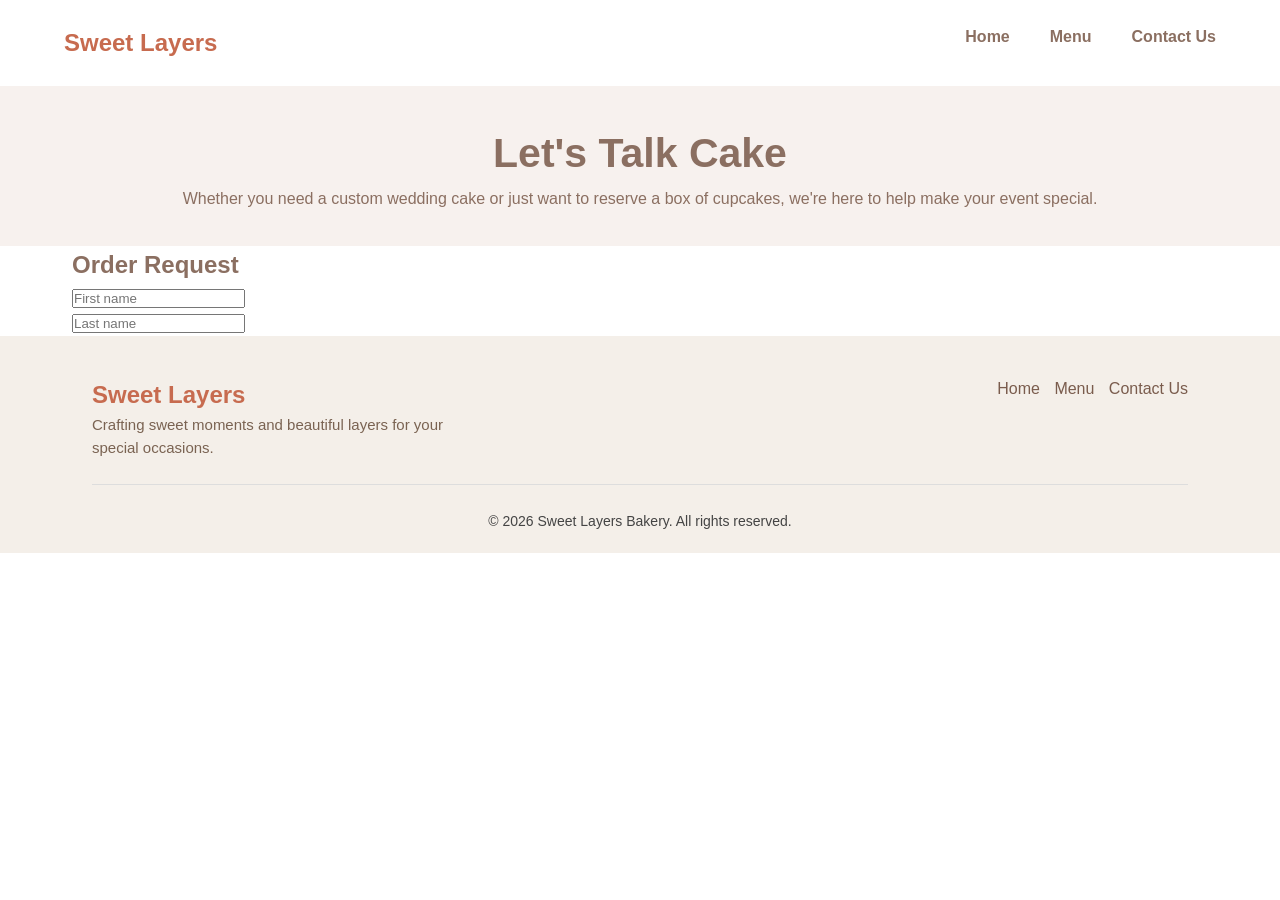
==== contact.html @ 5287844c "contactus form" ====
<!DOCTYPE html>
<html lang="en">
<head>
  <meta charset="UTF-8">
  <meta name="viewport" content="width=device-width, initial-scale=1.0">
  <title>Sweet Layers Cake</title>
  <link rel="stylesheet" href="Style/Style.css">
  <link rel="stylesheet" href="https://cdnjs.cloudflare.com/ajax/libs/font-awesome/6.0.0/css/all.min.css">
</head>
<body>
  <!-- Header Start -->
  <header class="header">
    <nav class="navbar container">
      <div class="logo">
        <a href="index.html" class="logoLink">
          <span>Sweet Layers</span>
        </a>
      </div>
      <ul class="nav-links">
        <li><a href="index.html" class="nav-link">Home</a></li>
        <li><a href="menu.html" class="nav-link">Menu</a></li>
        <li><a href="contact.html" class="nav-link">Contact Us</a></li>
      </ul>
    </nav>
  </header>
  <!-- Hero Section -->
  <section class="Menuhero">
    <div class="Menuoverlay"></div>

    <div class="menu-hero-content">
      <h1>Let's Talk Cake</h1>
      <p>
        Whether you need a custom wedding cake or just want to reserve a box of cupcakes, we're here to help make your event special.
      </p>

    </div>
  </section>

    <section class="container" id="contact-us">
        <div class="contactUs">
            <h2>Order Request</h2>
            <div class="contact-form">
                <form>
                    <div class="form-row">
                        <div class="col">
                        <input type="text" class="form-control" placeholder="First name">
                        </div>
                        <div class="col">
                        <input type="text" class="form-control" placeholder="Last name">
                        </div>
                    </div>
                </form>
            </div>
        </div>

        <div class="info">

        </div>
    </section>

  <footer class="footer">
    <div class="container">
      <div class="footerContain">
        <div class="footerInfo">
          <h2>Sweet Layers</h2>
          <p>Crafting sweet moments and beautiful layers for your special occasions.</p>
        </div>
        <div class="footerMenu">
           <a href="index.html" class="nav-link">Home</a>
           <a href="menu.html" class="nav-link">Menu</a>
           <a href="contact.html" class="nav-link">Contact Us</a>
        </div>
      </div>
      <hr>
      <div class="footerCopyRight">
          <p>© 2026 Sweet Layers Bakery. All rights reserved.</p>
      </div>
    </div>
  </footer>
  
</body>
</html>
---- Style/Style.css ----
:root{
  --primary: #c76b4f;
  --secondary: #8b6f61;
  --white: #ffffff;
  --dark: #333;
  --grey:#f4efe9;
  --overlay: rgba(47, 47, 47, 0.4);
  --orange: #a8573f;
  --brown:#5a463a;
  --CocoaStone: #7a6352;
  --cream: #f7f1ee;
}

* {
  margin: 0;
  padding: 0;
  box-sizing: border-box;
  font-family: 'Segoe UI', sans-serif;
}

body {
  font-family: 'Inter', sans-serif;
  line-height: 1.6;
  /* color: #1a1a2e;#2d3e2b */
  color: var(--secondary);
  overflow-x: hidden;
}

.container {
  max-width: 1200px;
  margin: 0 auto;
  padding: 0 2rem;
}

a.logoLink {
    font-size: 1.5rem;
    font-weight: 600;
    color: var(--primary);
    text-decoration: none;
}

.nav-links{
  display: flex;
    gap: 2.5rem;
   
    list-style: none;
}

/* nav.navbar.container {
    display: flex;
    gap: 2.5rem;
    justify-content: space-between;
    padding: 1.5rem;
    list-style: none;
} */
 nav.navbar.container {
    display: flex;
    gap: 2.5rem;
    justify-content: space-between;
    padding: 1.5rem;

    /* position: fixed;  
    top: 0;
    left: 0;
    width: 100%;       
    z-index: 1000;     
    background: white;  */
}
/* nav.navbar.container {
  /* box-shadow: 0 2px 10px rgba(0,0,0,0.1); 
} */
nav.navbar.container {
  position: sticky;
  top: 0;
  z-index: 1000;
  background: white;
}
a.nav-link{
text-decoration: none;
color: var(--secondary);
font-weight: 700;
}

a.nav-link:hover{
  color:var(--primary);
}

a.nav-link:active{
  color:var(--primary);
}

/* Home Page Middle Section After header Images/coverHomePage.png */
.hero {
    position: relative;
    background: url(https://manali141.github.io/SweetLayers/Images/coverHomePage.png) center / cover no-repeat;
    display: flex;
    
  align-items: center;
  justify-content: center;
   
    height: 30rem;
}
.overlay {
    position: absolute;
    width: 100%;
    height: 100%;
    background: var(--overlay);
}
.hero-content {
    position: relative;
    text-align: center;
    max-width: 800px;
    color: var(--white);
    padding: 20px;
}
.hero-content h1 {
    margin-bottom: 20px;
    font-weight: bold;
    font-size: 60px;
    line-height: 1.1;
}


.hero-content p {
    font-size: 18px;
    margin-bottom: 30px;
    line-height: 1.6;
}

/* section.grid {
    display: grid;
    grid-template-columns: repeat(auto-fill, minmax(300px, 1fr));
    gap: 2rem;
    padding: 50px 0 50px 0;
} */
 .cardDisplay {
  display: grid;
  grid-template-columns: repeat(3, 1fr); /* 3 cards per row */
  gap: 20px;
}
.category-card {
  border: 1px solid #eee;
  border-radius: 10px;
  overflow: hidden;
  background: #fff;
}

.category-image img {
  width: 100%;
  display: block;
}

.category-content {
  padding: 15px;
}
.feature {
  display: flex;
  justify-content: space-between; /* pushes left & right apart */
  align-items: center;
  margin-bottom: 20px;
  padding-top: 40px;
}

.featureLeft h1 {
  margin: 0;
}

.featureRight a {
  cursor: pointer;
  font-weight: 600;
}

/* Buttons */
.buttons {
  display: flex;
  justify-content: center;
  gap: 20px;
}

.btn {
  padding: 12px 25px;
  border-radius: 25px;
  text-decoration: none;
  font-weight: 500;
  transition: 0.3s;
}

.primary {
  background: var(--primary);
  color: var(--white);
}

.primary:hover {
  background: var(--orange);
}

.secondary {
  background: rgba(255, 255, 255, 0.3);
  color: var(--white);
  border: 1px solid var(--white);
}

.secondary:hover {
  background: var(--white);
  color: var(--dark);
}
.sepration{
  margin: 25px 0 50px;
  border: none;
  border-top: 1px solid #ddd;
}

/* Story Section */
.story {
    background: #f7f1ee;
    padding: 20px 40px 60px;
    text-align: center;
    margin-top:50px;
}
.story h1 {
    font-size: 32px;
    margin-bottom: 5px;
}
.story p {
    line-height: 1.6;
    color: #555;
}
.storyTitle {
    margin: 25px auto;
    max-width: 625px;
    text-align: center;
}
.titleLine {
    width: 60px;
    height: 3px;
    background-color: #c76b4f; /* your theme color */
    margin: 10px auto 20px; /* center + spacing */
    border-radius: 5px;
}

/* Footer Css Start */

.footer{
  background-color: var(--grey);
  padding: 40px 60px 20px;
  color: var(--brown);
}
.footerContain {
    display: flex;
    justify-content: space-between;
    align-items: flex-start;
    flex-wrap: wrap;
}
.footerInfo {
    color: var(--primary);
}
.footerMenu a.nav-link {
    margin-left: 10px;
    text-decoration: none;
    color: #7a5c4d;
    font-weight: 400;
}
.footer hr {
  margin: 25px 0;
  border: none;
  border-top: 1px solid #ddd;
}
.footerInfo p {
    max-width: 400px;
    font-size: 15px;
    line-height: 1.5;
    color:var(--CocoaStone) ;
}


.footerCopyRight {
    text-align: center;
    font-size: 14px;
    color: #444;
}

/* Menu Page Css */
.Menuhero {
    position: relative;
    background: #f7f1ee;
    display: flex;
    align-items: center;
    justify-content: center;
    height: 10rem;
}

.menu-hero-content h1 {
    text-align: center;
    font-weight: 700;
    font-size: 41px;
}

.Menuoverlay {
    position: absolute;
    width: 100%;
    height: 100%;
}

/*Search Bar*/
.searchBar {
    display: flex;
    justify-content: center;
    margin: 30px auto;
}
input#Search {
    width: 25rem;
    padding: 10px;
    border: 1px solid #ddd;
    border-radius: 30px;
    font-size: 15px;
    
    box-shadow: 0 2px 8px rgba(0, 0, 0, 0.1);
}
input#Search:focus {
border-color: #1e3a2f;
}
.MenucardDisplay {
  display: grid;
  grid-template-columns: repeat(4, 1fr); /* 3 cards per row */
  gap: 20px;
  padding-bottom: 8rem
}

.category-footer {
    padding: 15px;
}

.category-footer button {
    width: 100%;
    padding: 10px;
    border: none;
    background: #ac5639;
    color: white;
    border-radius: 20px;
    cursor: pointer;
}

.menuImage.category-image {
    transition: transform 0.4s ease;
}

.menuImage.category-image img:hover {
  transform: scale(1.1);
}

.namePrice {
    display: flex;
    justify-content: space-between;
}

.namePrice h3 {
    color: #472c22;
}


/* =========================
   TABLET (<= 1024px)
========================= */
@media (max-width: 1024px) {
  .cardDisplay {
    grid-template-columns: repeat(2, 1fr);
  }

  .MenucardDisplay {
    grid-template-columns: repeat(3, 1fr);
  }

  .hero-content h1 {
    font-size: 45px;
  }
}

/* =========================
   SMALL TABLET / LARGE MOBILE (<= 768px)
========================= */
@media (max-width: 768px) {

  /* NAVBAR */
  nav.navbar.container {
    flex-direction: column;
    align-items: center;
    gap: 1rem;
    padding: 1rem;
  }

  .nav-links {
    flex-wrap: wrap;
    justify-content: center;
    gap: 1rem;
  }

  /* HERO */
  .hero {
    height: 22rem;
    padding: 1rem;
  }

  .hero-content h1 {
    font-size: 32px;
  }

  .hero-content p {
    font-size: 14px;
  }

  /* GRID */
  .cardDisplay {
    grid-template-columns: 1fr;
  }

  .MenucardDisplay {
    grid-template-columns: repeat(2, 1fr);
  }

  /* SEARCH BAR */
  input#Search {
    width: 90%;
  }

  /* FOOTER */
  .footerContain {
    flex-direction: column;
    gap: 20px;
    text-align: center;
    align-items: center;
  }
}

/* =========================
   MOBILE (<= 480px)
========================= */
@media (max-width: 480px) {

  .hero-content h1 {
    font-size: 26px;
  }

  .hero-content p {
    font-size: 13px;
  }

  .MenucardDisplay {
    grid-template-columns: 1fr;
  }

  .buttons {
    flex-direction: column;
    gap: 10px;
  }

  .btn {
    width: 100%;
    text-align: center;
  }

  .menu-hero-content h1 {
    font-size: 28px;
  }
}
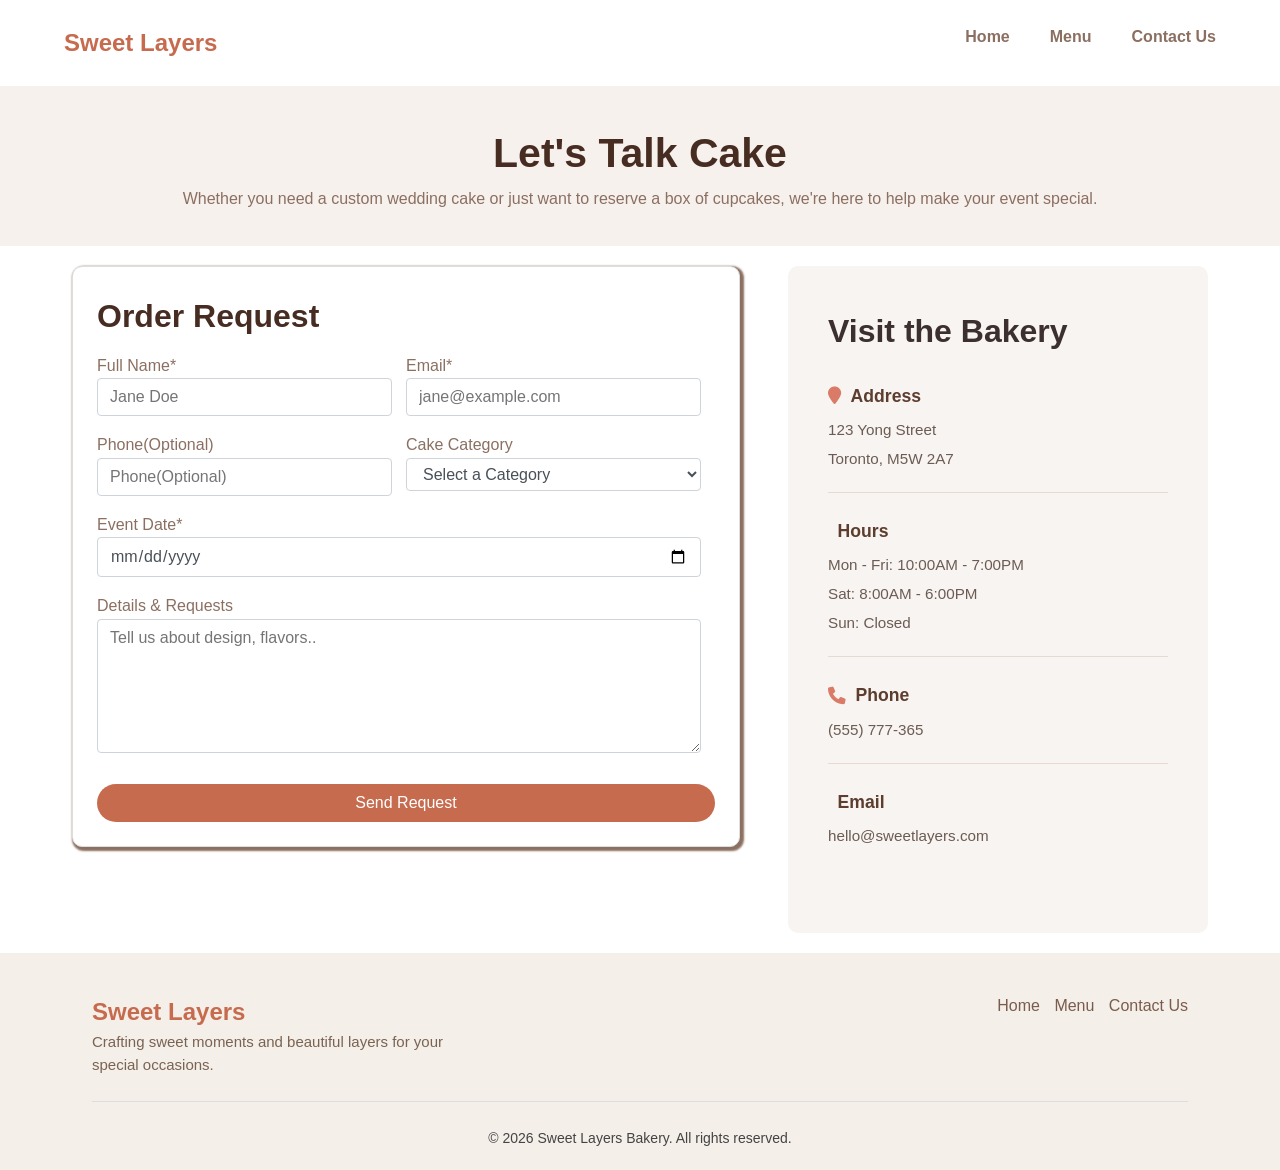
==== commit 39b29499: "Changes for contact us form and issue fixed for images" ====
--- a/contact.html
+++ b/contact.html
@@ -43,18 +43,72 @@
                 <form>
                     <div class="form-row">
                         <div class="col">
-                        <input type="text" class="form-control" placeholder="First name">
+                        <label for="fullName">Full Name*</label>
+                        <input type="text" name="fullName" required class="form-control" placeholder="Jane Doe">
                         </div>
                         <div class="col">
-                        <input type="text" class="form-control" placeholder="Last name">
+                          <label for="email">Email*</label>
+                        <input type="text" name="email" required class="form-control" placeholder="jane@example.com">
                         </div>
+                    </div>
+                    <div class="form-row">
+                        <div class="col">
+                        <label for="phone">Phone(Optional)</label>
+                        <input type="text" name="phone" class="form-control" placeholder="Phone(Optional)">
+                        </div>
+                        <div class="col">
+                           <label for="category">Cake Category</label>
+                        <select id="category" name="category" class="form-control" required>
+                          <option value="" disabled selected>Select a Category</option>
+                          <option value="1">Wedding Cake</option>
+                          <option value="2">Birthday Cake</option>
+                          <option value="3">Custom Design</option>
+                        </select>
+                        </div>
+                    </div>
+                    <div class="form-row">
+                        <div class="col">
+                        <label for="eventDate">Event Date*</label>
+                        <input type="date" name="eventDate" required class="form-control" placeholder="Pick a Date">
+                        </div>
+                        
+                    </div>
+                    <div class="form-row">
+                        <div class="col">
+                        <label for="eventDate">Details & Requests</label>
+                        <textarea cols="10" rows="5" name="eventDate" class="form-control" placeholder="Tell us about design, flavors.."></textarea>
+                        
+                        </div>
+                    </div>
+                    <div>
+                      <button class="btnRequest" id="btnSubmit">Send Request</button>
+                      <div class="alert-container"></div>
                     </div>
                 </form>
             </div>
         </div>
 
         <div class="info">
-
+          <h2>Visit the Bakery</h2>
+            <div class="address">
+                <div class="iconTitle"><h4><i class="fa fa-map-marker" aria-hidden="true"></i>Address</h4></div>
+                <p>123 Yong Street</p>
+                <p>Toronto, M5W 2A7</p>
+            </div>
+            <div class="hours">
+                <div><h4><i class="fa fa-clock-o" aria-hidden="true"></i>Hours</h4></div>
+                <p>Mon - Fri:  10:00AM - 7:00PM</p>
+                <p>Sat: 8:00AM - 6:00PM</p>
+                <p>Sun: Closed</p>
+            </div>
+            <div class="Phone">
+              <div><h4><i class="fa fa-phone" aria-hidden="true"></i>Phone</h4></div>
+              <p>(555) 777-365</p>
+            </div>
+            <div class="emil">
+              <div><h4><i class="fa fa-envelope-o" aria-hidden="true"></i>Email</h4></div>
+              <p>hello@sweetlayers.com</p>
+            </div>
         </div>
     </section>
 
@@ -77,6 +131,20 @@
       </div>
     </div>
   </footer>
-  
+  <script type="text/javascript">
+    const btnSubmit = document.querySelector("#btnSubmit");
+    const alertContainer = document.querySelector(".alert-container");
+    btnSubmit.addEventListener("click", () => {
+      DisplayAlert();
+    });
+
+    function DisplayAlert(){
+      alertContainer.innerHTML = `<div class="alert-box">
+       <i class="fa fa-exclamation-circle" aria-hidden="true"></i>
+       <p><strong>Note:</strong> Order Submitted.</p>
+      </div>
+      `
+    }
+    </script>
 </body>
 </html>
--- a/Style/Style.css
+++ b/Style/Style.css
@@ -293,6 +293,7 @@
     text-align: center;
     font-weight: 700;
     font-size: 41px;
+    color: #472c22;
 }
 
 .Menuoverlay {
@@ -347,6 +348,10 @@
 .menuImage.category-image img:hover {
   transform: scale(1.1);
 }
+.contactUs h2 {
+    color: #472c22;
+    font-size: 2rem;
+}
 
 .namePrice {
     display: flex;
@@ -355,6 +360,169 @@
 
 .namePrice h3 {
     color: #472c22;
+}
+
+section#contact-us {
+    display: flex;
+    justify-content: space-between;
+    gap:3rem;
+    margin: 20px auto;
+    align-items: flex-start;
+}
+#contact-us {
+    display: flex;
+    gap: 3rem;
+    align-items: stretch;
+}
+.contactUs,
+.info {
+    display: flex;
+    flex-direction: column;
+}
+.contactUs {
+    flex: 1;
+    background: #fff;
+    padding: 1.5rem;
+    border: 1px solid #ddd;
+    margin: 0 0 20px 0;
+    border-radius: 10px;
+    box-shadow: 2px 2px 2px 2px
+}
+
+.info {
+    width: 420px;
+    padding: 2.5rem;
+    background-color: #f7f4f1;
+    border-radius: 10px;
+    flex-shrink: 0;
+}
+
+.info h2 {
+  font-size: 2rem;
+  margin-bottom: 1.5rem;
+  color: #3b2f2f;
+}
+
+.address,
+.hours,
+.Phone,
+.emil {
+  margin-bottom: 1.5rem;
+  padding-bottom: 1rem;
+  border-bottom: 1px solid #e8d9d3;
+}
+
+.address:last-child,
+.hours:last-child,
+.Phone:last-child,
+.emil:last-child {
+  border-bottom: none;
+}
+
+.address h4,
+.hours h4,
+.Phone h4,
+.emil h4 {
+  display: flex;
+  align-items: center;
+  gap: 0.6rem;
+  font-size: 1.1rem;
+  color: #5c3d2e;
+  margin-bottom: 0.5rem;
+}
+
+.address p,
+.hours p,
+.Phone p,
+.emil p {
+  margin: 0.3rem 0;
+  color: #6b5b53;
+  font-size: 0.95rem;
+  line-height: 1.6;
+}
+
+.address i,
+.hours i,
+.Phone i,
+.emil i {
+  color: #d97b66;
+  font-size: 1.1rem;
+}
+
+/* .contact-form {
+    width: 100%;
+} */
+form {
+    display: block;
+    margin-top: 0em;
+}
+
+.form-row {
+    display: -webkit-box;
+    display: -ms-flexbox;
+    display: flex;
+    -ms-flex-wrap: wrap;
+    flex-wrap: wrap;
+    margin: 10px 0 16px 0;
+    /* margin-right: -5px;
+    margin-left: -5px; */
+}
+
+.col {
+    -ms-flex-preferred-size: 0;
+    flex-basis: 0;
+    -webkit-box-flex: 1;
+    -ms-flex-positive: 1;
+    flex-grow: 1;
+    max-width: 100%;
+    margin-right: 14px;
+}
+.form-control {
+    display: block;
+    width: 100%;
+    padding: .375rem .75rem;
+    font-size: 1rem;
+    line-height: 1.5;
+    color: #495057;
+    background-color: #fff;
+    background-clip: padding-box;
+    border: 1px solid #ced4da;
+    border-radius: .25rem;
+    transition: border-color .15s ease-in-out, box-shadow .15s ease-in-out;
+}
+button.btnRequest {
+    width: 100%;
+    padding: 10px;
+    background: var(--primary);
+    color: var(--white);
+    border: none;
+    border-radius: 53px;
+    font-size: 16px;
+    margin-top: 15px;
+}
+
+/*-------Alert Css--------*/
+.alert-box {
+  background: #fff4f0;
+  border-left: 5px solid #e67e5f;
+  padding: 1rem 1.2rem;
+  border-radius: 12px;
+  color: #5c3d2e;
+  font-size: 0.95rem;
+  margin-top: 1rem;
+  box-shadow: 0 4px 12px rgba(0, 0, 0, 0.08);
+  display: flex;
+  align-items: center;
+  gap: 0.75rem;
+}
+
+.alert-box i {
+  font-size: 1.2rem;
+  color: #e67e5f;
+}
+
+.alert-box strong {
+  color: #3b2f2f;
 }
 
 
